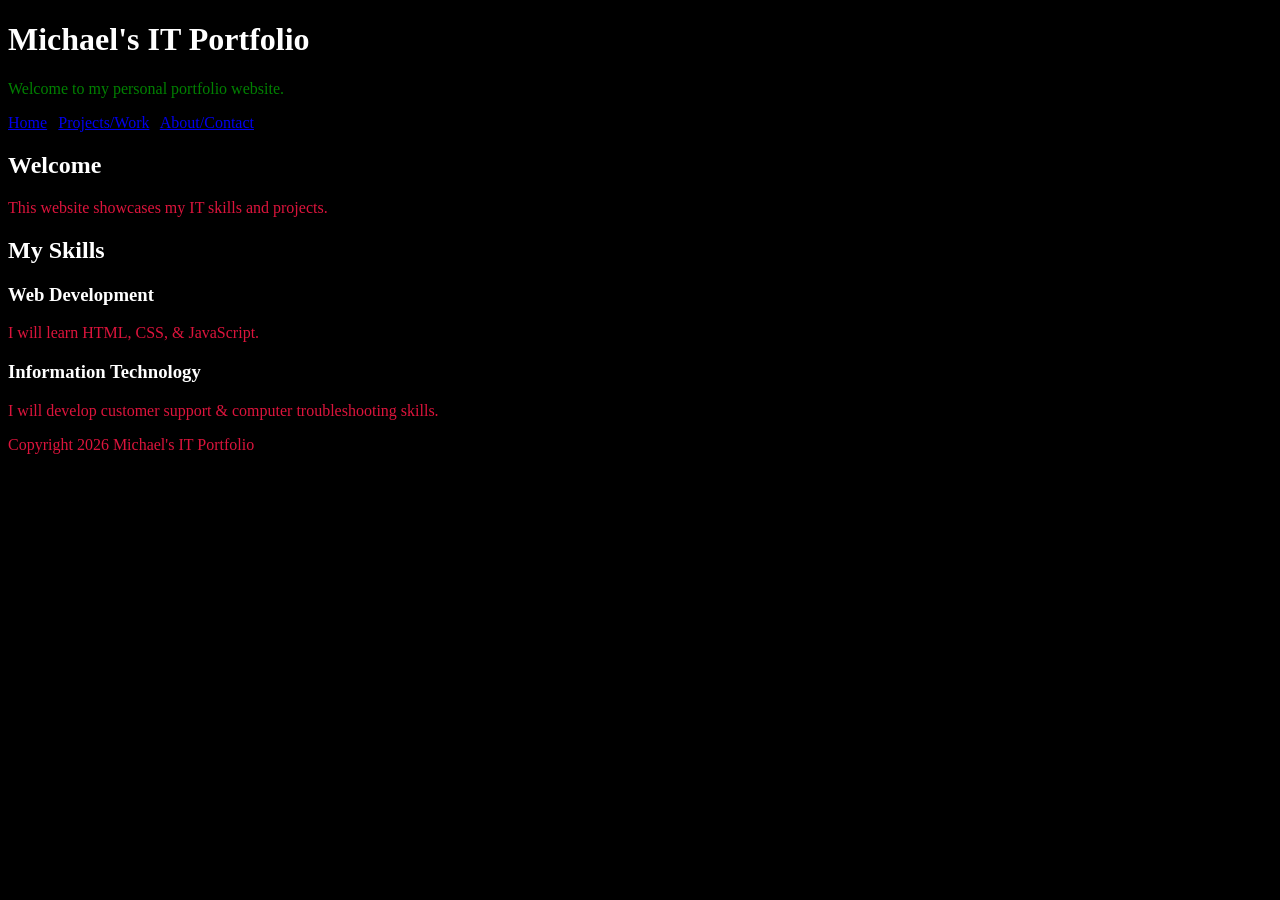
==== index.html @ 6d075acf "Add files via upload" ====
<!DOCTYPE html>
<html lang="en">
<head>
    <meta charset="UTF-8">
    <title>Michael's IT Portfolio</title>
    <link rel="stylesheet" href="styles.css">
</head>
<body>
    <header>
        <h1>Michael's IT Portfolio</h1>
        <p id="banner-description1">Welcome to my personal portfolio website.</p>
    </header>
    <nav>
        <a href="index.html">Home</a> |
        <a href="projects.html">Projects/Work</a> |
        <a href="about.html">About/Contact</a>
    </nav>
            <main>
                <div class="white-text">
        <section>
            <h2>Welcome</h2>
            <p>This website showcases my IT skills and projects.</p>
        </section>
        <section>
            <h2>My Skills</h2>
            <h3>Web Development</h3>
            <p>I will learn HTML, CSS, & JavaScript.</p>

            <h3>Information Technology</h3>
            <p>I will develop customer support & computer troubleshooting skills.</p>
        </section>
            </main>
        <footer>
        <p>Copyright 2026 Michael's IT Portfolio</p>
    </footer>
</body>
</html>
---- styles.css ----
p {
    color:crimson;
}

body {
    background-color: rgb(0, 0, 0);
}

h1
{color: white;}

.white-text {
    color: white;
}

#banner-description1 { color:green; }
#banner-description2 { color:green; }
#banner-description3 { color:green; }

.container {
    width: 300px;
    height: 200px;

    padding: 20px;

    border: 5px solid black;

    margin: 30px;
}
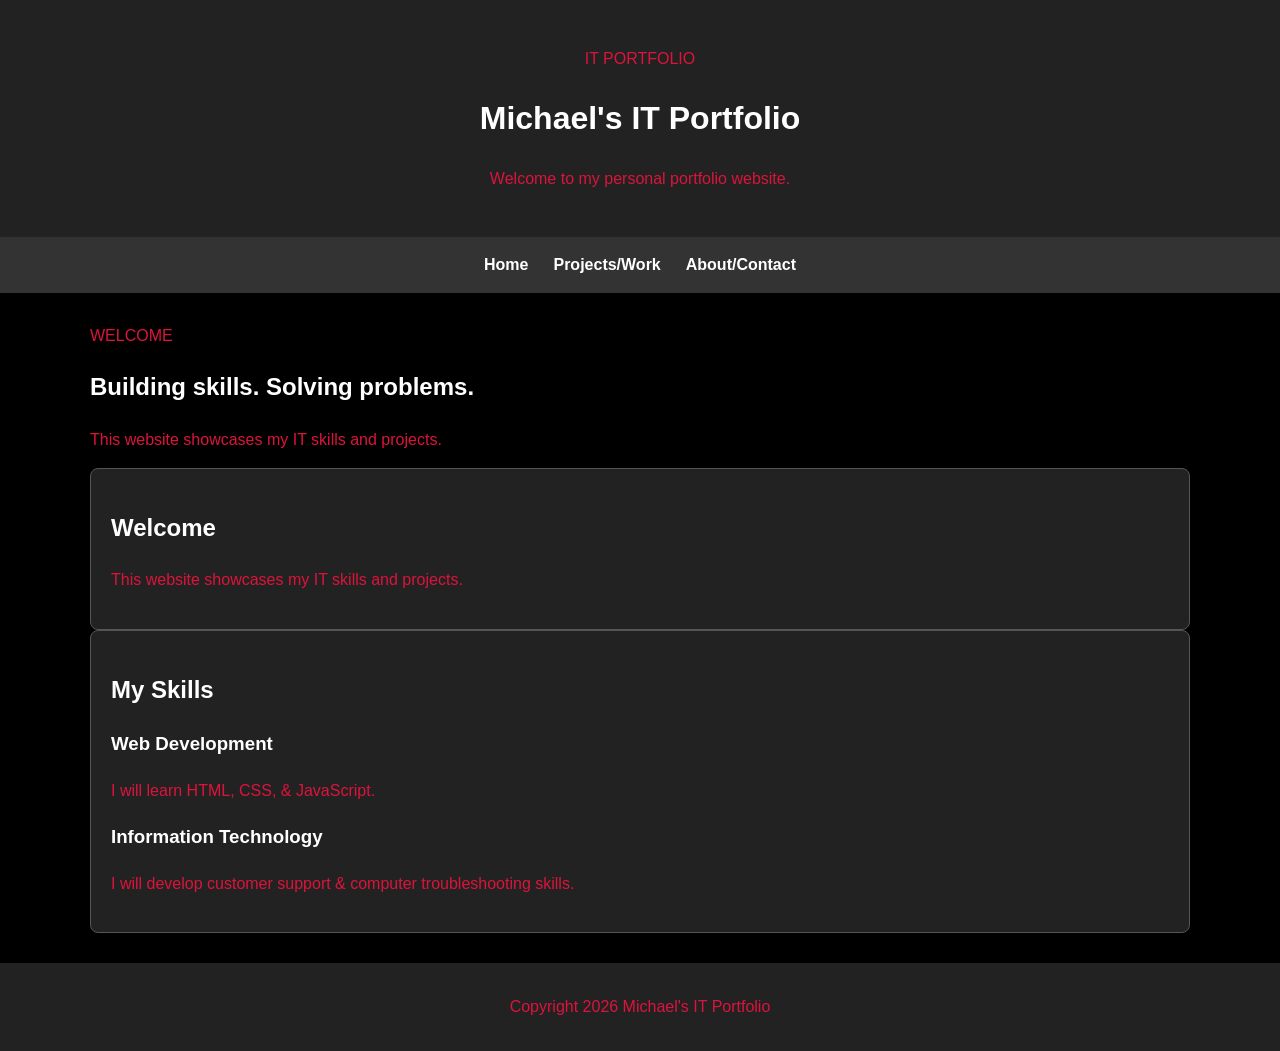
==== commit 187ded57: "Build responsive portfolio styling and page layouts" ====
--- a/index.html
+++ b/index.html
@@ -1,38 +1,50 @@
-
-<!DOCTYPE html>
-<html lang="en">
-<head>
-    <meta charset="UTF-8">
-    <title>Michael's IT Portfolio</title>
-    <link rel="stylesheet" href="styles.css">
-</head>
-<body>
-    <header>
-        <h1>Michael's IT Portfolio</h1>
-        <p id="banner-description1">Welcome to my personal portfolio website.</p>
-    </header>
-    <nav>
-        <a href="index.html">Home</a> |
-        <a href="projects.html">Projects/Work</a> |
-        <a href="about.html">About/Contact</a>
-    </nav>
-            <main>
-                <div class="white-text">
-        <section>
-            <h2>Welcome</h2>
-            <p>This website showcases my IT skills and projects.</p>
-        </section>
-        <section>
-            <h2>My Skills</h2>
-            <h3>Web Development</h3>
-            <p>I will learn HTML, CSS, & JavaScript.</p>
-
-            <h3>Information Technology</h3>
-            <p>I will develop customer support & computer troubleshooting skills.</p>
-        </section>
-            </main>
-        <footer>
-        <p>Copyright 2026 Michael's IT Portfolio</p>
-    </footer>
-</body>
-</html>
+<!DOCTYPE html>
+<html lang="en">
+<head>
+    <meta charset="UTF-8">
+    <meta name="viewport" content="width=device-width, initial-scale=1.0">
+    <meta name="description" content="Michael's IT portfolio showcasing skills, projects, and career development.">
+    <title>Home | Michael's IT Portfolio</title>
+    <link rel="preconnect" href="https://fonts.googleapis.com">
+    <link rel="preconnect" href="https://fonts.gstatic.com" crossorigin>
+    <link href="https://fonts.googleapis.com/css2?family=Poppins:wght@400;500;600;700&family=Roboto:wght@400;500&display=swap" rel="stylesheet">
+    <link rel="stylesheet" href="styles.css">
+</head>
+<body>
+    <header class="site-header">
+        <div class="header-inner">
+            <p class="eyebrow">IT PORTFOLIO</p>
+            <h1>Michael's IT Portfolio</h1>
+            <p id="banner-description1" class="banner-description">Welcome to my personal portfolio website.</p>
+        </div>
+    </header>
+    <nav class="site-nav" aria-label="Main navigation">
+        <a href="index.html" aria-current="page">Home</a>
+        <a href="projects.html">Projects/Work</a>
+        <a href="about.html">About/Contact</a>
+    </nav>
+    <main class="page-content">
+        <div class="page-intro">
+            <p class="eyebrow">WELCOME</p>
+            <h2>Building skills. Solving problems.</h2>
+            <p>This website showcases my IT skills and projects.</p>
+        </div>
+        <div class="content-grid">
+            <section class="content-card">
+                <h2>Welcome</h2>
+                <p>This website showcases my IT skills and projects.</p>
+            </section>
+            <section class="content-card">
+                <h2>My Skills</h2>
+                <h3>Web Development</h3>
+                <p>I will learn HTML, CSS, &amp; JavaScript.</p>
+                <h3>Information Technology</h3>
+                <p>I will develop customer support &amp; computer troubleshooting skills.</p>
+            </section>
+        </div>
+    </main>
+    <footer class="site-footer">
+        <p>Copyright 2026 Michael's IT Portfolio</p>
+    </footer>
+</body>
+</html>
--- a/styles.css
+++ b/styles.css
@@ -1,29 +1,120 @@
-p {
-    color:crimson;
+
+/* General page settings */
+* {
+    box-sizing: border-box;
 }
 
 body {
-    background-color: rgb(0, 0, 0);
+    margin: 0;
+    padding: 0;
+    font-family: Arial, sans-serif;
+    background-color: black;
+    color: white;
+    line-height: 1.6;
 }
 
-h1
-{color: white;}
+/* Header */
+header {
+    background-color: #222;
+    color: white;
+    text-align: center;
+    padding: 30px 20px;
+}
 
-.white-text {
+h1 {
     color: white;
 }
 
-#banner-description1 { color:green; }
-#banner-description2 { color:green; }
-#banner-description3 { color:green; }
+/* Navigation using Flexbox */
+nav {
+    display: flex;
+    justify-content: center;
+    align-items: center;
+    flex-wrap: wrap;
+    gap: 25px;
+    padding: 15px;
+    background-color: #333;
+}
 
-.container {
-    width: 300px;
-    height: 200px;
+nav a {
+    color: white;
+    text-decoration: none;
+    font-weight: bold;
+}
 
+nav a:hover {
+    color: crimson;
+}
+
+/* Main content */
+main {
+    width: min(1100px, calc(100% - 32px));
+    margin: 30px auto;
+}
+
+.white-text {
+    display: grid;
+    grid-template-columns: repeat(2, minmax(0, 1fr));
+    gap: 20px;
+}
+
+section {
+    background-color: #222;
+    border: 1px solid #555;
+    border-radius: 8px;
     padding: 20px;
+    min-width: 0;
+}
 
-    border: 5px solid black;
+p {
+    color: crimson;
+    overflow-wrap: anywhere;
+}
 
-    margin: 30px;
-}+h2, h3 {
+    color: white;
+}
+
+/* Footer */
+footer {
+    background-color: #222;
+    color: white;
+    text-align: center;
+    padding: 15px;
+}
+
+/* Tablet layout */
+@media screen and (max-width: 768px) {
+    .white-text {
+        grid-template-columns: repeat(2, minmax(0, 1fr));
+    }
+
+    nav {
+        gap: 15px;
+    }
+}
+
+/* Mobile layout */
+@media screen and (max-width: 600px) {
+    .white-text {
+        grid-template-columns: 1fr;
+    }
+
+    header {
+        padding: 20px 10px;
+    }
+
+    nav {
+        flex-direction: column;
+        gap: 10px;
+    }
+
+    main {
+        width: calc(100% - 24px);
+        margin: 15px auto;
+    }
+
+    section {
+        padding: 15px;
+    }
+}
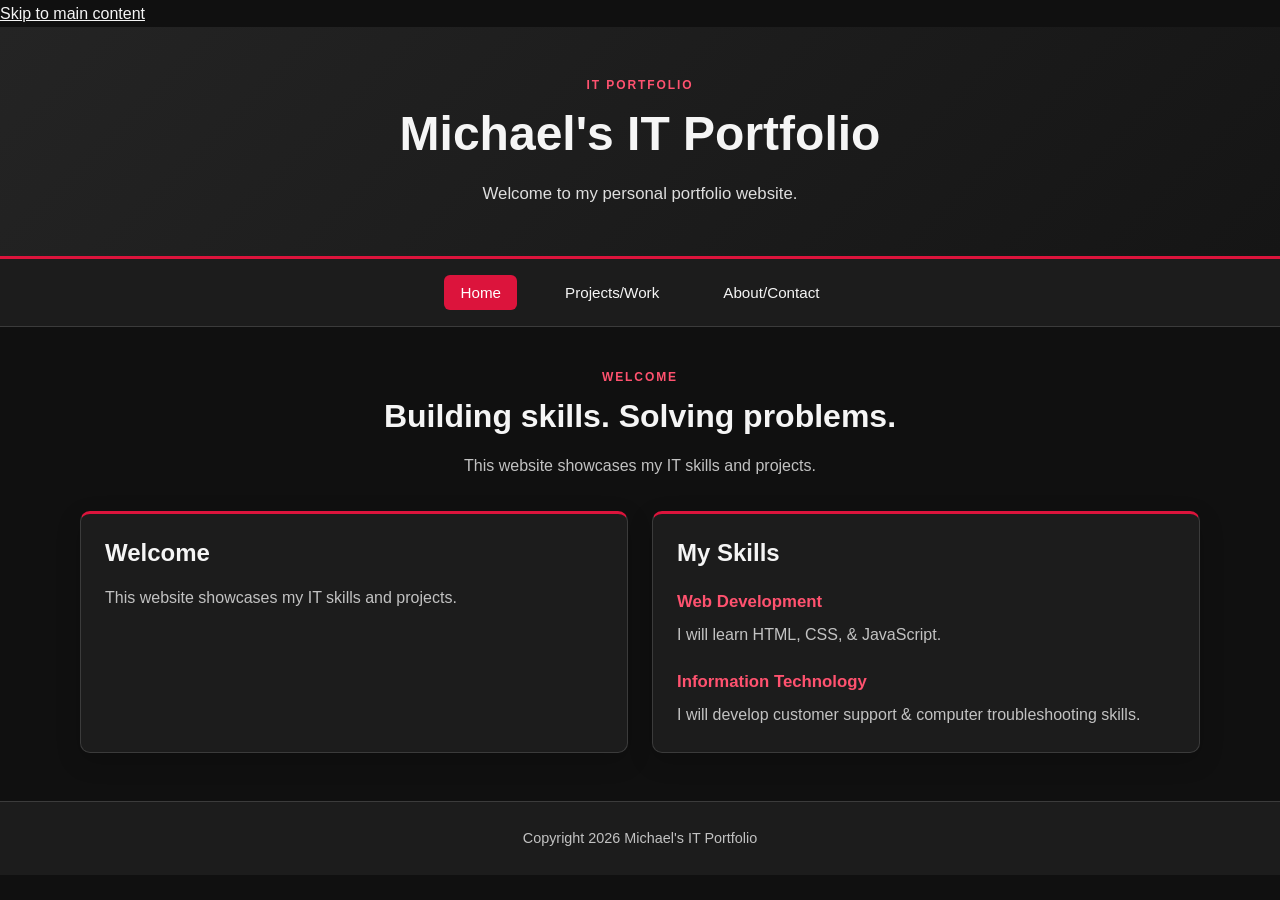
==== commit 1a18aaad: "Improve keyboard and assistive technology accessibility" ====
--- a/index.html
+++ b/index.html
@@ -11,6 +11,7 @@
     <link rel="stylesheet" href="styles.css">
 </head>
 <body>
+    <a class="skip-link" href="#main-content">Skip to main content</a>
     <header class="site-header">
         <div class="header-inner">
             <p class="eyebrow">IT PORTFOLIO</p>
@@ -23,19 +24,19 @@
         <a href="projects.html">Projects/Work</a>
         <a href="about.html">About/Contact</a>
     </nav>
-    <main class="page-content">
+    <main id="main-content" class="page-content">
         <div class="page-intro">
             <p class="eyebrow">WELCOME</p>
             <h2>Building skills. Solving problems.</h2>
             <p>This website showcases my IT skills and projects.</p>
         </div>
         <div class="content-grid">
-            <section class="content-card">
-                <h2>Welcome</h2>
+            <section class="content-card" aria-labelledby="section-1">
+                <h2 id="section-1">Welcome</h2>
                 <p>This website showcases my IT skills and projects.</p>
             </section>
-            <section class="content-card">
-                <h2>My Skills</h2>
+            <section class="content-card" aria-labelledby="section-2">
+                <h2 id="section-2">My Skills</h2>
                 <h3>Web Development</h3>
                 <p>I will learn HTML, CSS, &amp; JavaScript.</p>
                 <h3>Information Technology</h3>
--- a/styles.css
+++ b/styles.css
@@ -1,120 +1,254 @@
-
-/* General page settings */
-* {
-    box-sizing: border-box;
-}
-
-body {
-    margin: 0;
-    padding: 0;
-    font-family: Arial, sans-serif;
-    background-color: black;
-    color: white;
-    line-height: 1.6;
-}
-
-/* Header */
-header {
-    background-color: #222;
-    color: white;
-    text-align: center;
-    padding: 30px 20px;
-}
-
-h1 {
-    color: white;
-}
-
-/* Navigation using Flexbox */
-nav {
-    display: flex;
-    justify-content: center;
-    align-items: center;
-    flex-wrap: wrap;
-    gap: 25px;
-    padding: 15px;
-    background-color: #333;
-}
-
-nav a {
-    color: white;
-    text-decoration: none;
-    font-weight: bold;
-}
-
-nav a:hover {
-    color: crimson;
-}
-
-/* Main content */
-main {
-    width: min(1100px, calc(100% - 32px));
-    margin: 30px auto;
-}
-
-.white-text {
-    display: grid;
-    grid-template-columns: repeat(2, minmax(0, 1fr));
-    gap: 20px;
-}
-
-section {
-    background-color: #222;
-    border: 1px solid #555;
-    border-radius: 8px;
-    padding: 20px;
-    min-width: 0;
-}
-
-p {
-    color: crimson;
-    overflow-wrap: anywhere;
-}
-
-h2, h3 {
-    color: white;
-}
-
-/* Footer */
-footer {
-    background-color: #222;
-    color: white;
-    text-align: center;
-    padding: 15px;
-}
-
-/* Tablet layout */
-@media screen and (max-width: 768px) {
-    .white-text {
-        grid-template-columns: repeat(2, minmax(0, 1fr));
-    }
-
-    nav {
-        gap: 15px;
-    }
-}
-
-/* Mobile layout */
-@media screen and (max-width: 600px) {
-    .white-text {
-        grid-template-columns: 1fr;
-    }
-
-    header {
-        padding: 20px 10px;
-    }
-
-    nav {
-        flex-direction: column;
-        gap: 10px;
-    }
-
-    main {
-        width: calc(100% - 24px);
-        margin: 15px auto;
-    }
-
-    section {
-        padding: 15px;
-    }
-}
+/* Michael's IT Portfolio
+   Palette: charcoal, near-black, white, and crimson.
+   Spacing scale: multiples of 8px.
+*/
+
+:root {
+    color-scheme: dark;
+    --color-background: #101010;
+    --color-surface: #1c1c1c;
+    --color-surface-raised: #262626;
+    --color-text: #f5f5f5;
+    --color-muted: #c2c2c2;
+    --color-accent: #dc143c;
+    --color-border: #3b3b3b;
+    --space-1: 8px;
+    --space-2: 16px;
+    --space-3: 24px;
+    --space-4: 32px;
+    --space-5: 40px;
+    --space-6: 48px;
+    --content-width: 1120px;
+}
+
+* {
+    box-sizing: border-box;
+}
+
+html {
+    min-width: 320px;
+    scroll-behavior: smooth;
+}
+
+body {
+    min-width: 320px;
+    margin: 0;
+    background: var(--color-background);
+    color: var(--color-text);
+    font-family: "Roboto", sans-serif;
+    font-size: 16px;
+    line-height: 1.7;
+}
+
+h1, h2, h3, nav {
+    font-family: "Poppins", sans-serif;
+    line-height: 1.25;
+}
+
+h1, h2, h3, p {
+    margin-top: 0;
+}
+
+h1 {
+    margin-bottom: var(--space-2);
+    font-size: clamp(2rem, 5vw, 3rem);
+    font-weight: 700;
+}
+
+h2 {
+    margin-bottom: var(--space-2);
+    font-size: 1.5rem;
+}
+
+h3 {
+    margin: var(--space-3) 0 var(--space-1);
+    color: #ff526f;
+    font-size: 1.05rem;
+}
+
+p {
+    color: var(--color-muted);
+}
+
+a {
+    color: inherit;
+}
+
+/* Header */
+.site-header {
+    padding: var(--space-6) var(--space-3);
+    background: linear-gradient(135deg, #242424, #151515);
+    border-bottom: 3px solid var(--color-accent);
+    text-align: center;
+}
+
+.header-inner {
+    width: min(100%, var(--content-width));
+    margin: 0 auto;
+}
+
+.eyebrow {
+    margin-bottom: var(--space-1);
+    color: #ff526f;
+    font-family: "Poppins", sans-serif;
+    font-size: 0.75rem;
+    font-weight: 700;
+    letter-spacing: 0.16em;
+}
+
+.banner-description {
+    max-width: 640px;
+    margin: 0 auto;
+    font-size: 1.05rem;
+}
+
+/* These ID selectors style the page-specific banner descriptions. */
+#banner-description1,
+#banner-description2,
+#banner-description3 {
+    color: #dedede;
+}
+
+/* Navigation */
+.site-nav {
+    display: flex;
+    flex-wrap: wrap;
+    justify-content: center;
+    align-items: center;
+    gap: var(--space-2) var(--space-4);
+    padding: var(--space-2);
+    background: var(--color-surface);
+    border-bottom: 1px solid var(--color-border);
+}
+
+.site-nav a {
+    padding: var(--space-1) var(--space-2);
+    border-radius: 6px;
+    color: var(--color-text);
+    font-size: 0.95rem;
+    font-weight: 500;
+    text-decoration: none;
+    transition: background-color 160ms ease, color 160ms ease;
+}
+
+.site-nav a:hover,
+.site-nav a:focus-visible,
+.site-nav a[aria-current="page"] {
+    background: var(--color-accent);
+    color: #ffffff;
+    outline: none;
+}
+
+/* Main content and responsive card grid */
+.page-content {
+    width: min(calc(100% - 48px), var(--content-width));
+    margin: 0 auto;
+    padding: var(--space-5) 0 var(--space-6);
+}
+
+.page-intro {
+    margin-bottom: var(--space-4);
+    text-align: center;
+}
+
+.page-intro h2 {
+    font-size: clamp(1.5rem, 3vw, 2rem);
+}
+
+.content-grid {
+    display: grid;
+    grid-template-columns: repeat(2, minmax(0, 1fr));
+    gap: var(--space-3);
+    align-items: stretch;
+}
+
+.content-grid--three {
+    grid-template-columns: repeat(3, minmax(0, 1fr));
+}
+
+.content-card {
+    min-width: 0;
+    padding: var(--space-3);
+    overflow-wrap: anywhere;
+    background: var(--color-surface);
+    border: 1px solid var(--color-border);
+    border-top: 3px solid var(--color-accent);
+    border-radius: 10px;
+    box-shadow: 0 8px 24px rgb(0 0 0 / 18%);
+}
+
+.content-card p:last-child {
+    margin-bottom: 0;
+}
+
+/* Footer */
+.site-footer {
+    padding: var(--space-3) var(--space-2);
+    background: var(--color-surface);
+    border-top: 1px solid var(--color-border);
+    text-align: center;
+}
+
+.site-footer p {
+    margin: 0;
+    font-size: 0.9rem;
+}
+
+/* Tablet: tighten spacing while retaining a multi-column layout. */
+@media screen and (max-width: 768px) {
+    .page-content {
+        width: min(calc(100% - 32px), var(--content-width));
+        padding: var(--space-4) 0;
+    }
+
+    .content-grid,
+    .content-grid--three {
+        grid-template-columns: repeat(2, minmax(0, 1fr));
+        gap: var(--space-2);
+    }
+
+    .content-card {
+        padding: var(--space-2);
+    }
+
+    .site-nav {
+        column-gap: var(--space-2);
+    }
+}
+
+/* Mobile: stack content and navigation for narrow screens. */
+@media screen and (max-width: 600px) {
+    .site-header {
+        padding: var(--space-4) var(--space-2);
+    }
+
+    .site-nav {
+        flex-direction: column;
+        gap: var(--space-1);
+        padding: var(--space-2);
+    }
+
+    .site-nav a {
+        width: 100%;
+        text-align: center;
+    }
+
+    .page-content {
+        width: calc(100% - 32px);
+        padding: var(--space-3) 0 var(--space-4);
+    }
+
+    .page-intro {
+        margin-bottom: var(--space-3);
+        text-align: left;
+    }
+
+    .content-grid,
+    .content-grid--three {
+        grid-template-columns: minmax(0, 1fr);
+    }
+
+    .content-card {
+        padding: var(--space-2);
+    }
+}
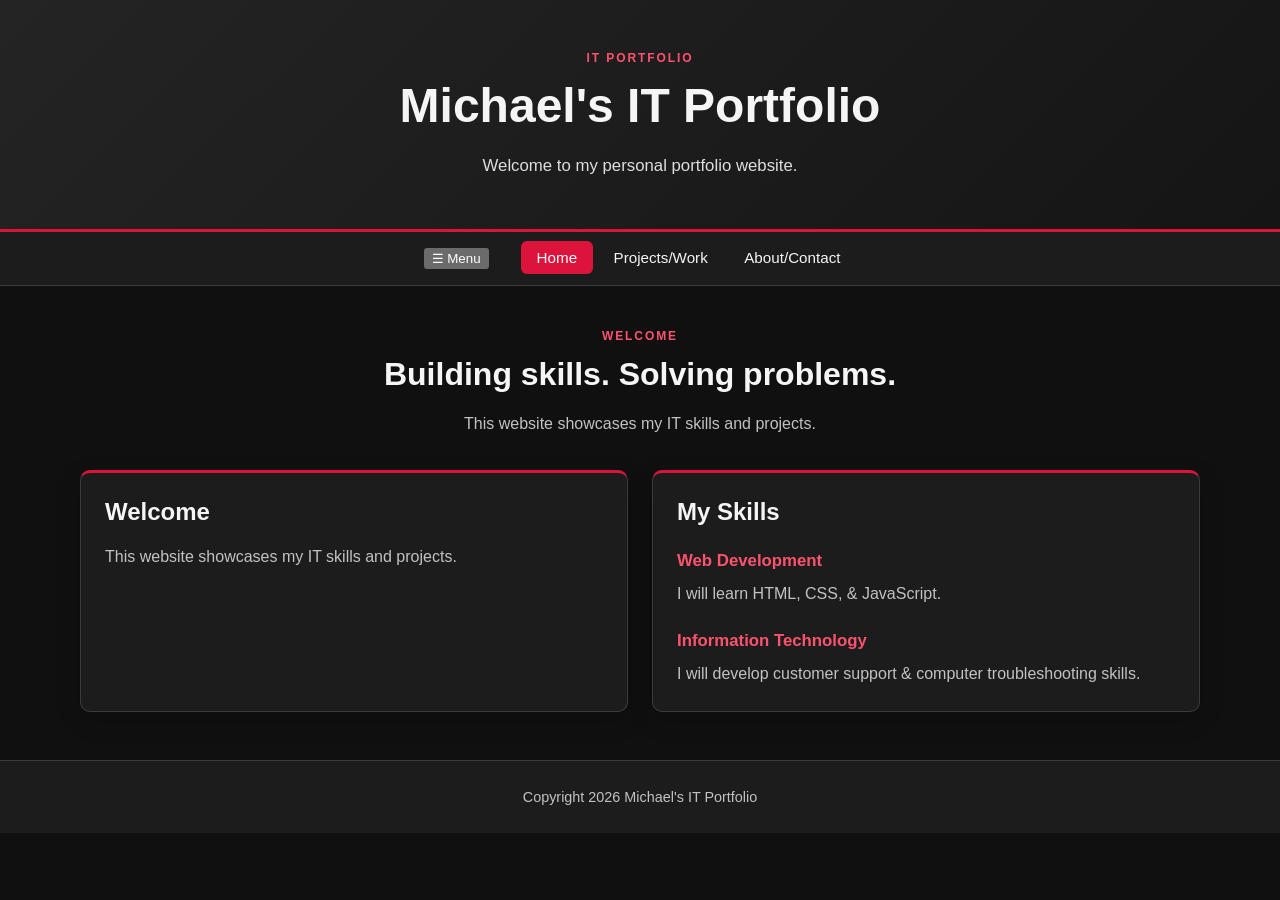
==== commit 3652e7eb: "Add accessible mobile navigation toggle" ====
--- a/index.html
+++ b/index.html
@@ -9,6 +9,7 @@
     <link rel="preconnect" href="https://fonts.gstatic.com" crossorigin>
     <link href="https://fonts.googleapis.com/css2?family=Poppins:wght@400;500;600;700&family=Roboto:wght@400;500&display=swap" rel="stylesheet">
     <link rel="stylesheet" href="styles.css">
+    <script src="script.js" defer></script>
 </head>
 <body>
     <a class="skip-link" href="#main-content">Skip to main content</a>
@@ -20,9 +21,14 @@
         </div>
     </header>
     <nav class="site-nav" aria-label="Main navigation">
-        <a href="index.html" aria-current="page">Home</a>
-        <a href="projects.html">Projects/Work</a>
-        <a href="about.html">About/Contact</a>
+        <button class="nav-toggle" type="button" aria-expanded="false" aria-controls="primary-navigation">
+            <span aria-hidden="true">&#9776;</span> <span>Menu</span>
+        </button>
+        <div class="nav-links" id="primary-navigation">
+            <a href="index.html" aria-current="page">Home</a>
+            <a href="projects.html" >Projects/Work</a>
+            <a href="about.html" >About/Contact</a>
+        </div>
     </nav>
     <main id="main-content" class="page-content">
         <div class="page-intro">
--- a/styles.css
+++ b/styles.css
@@ -136,7 +136,6 @@
 .site-nav a[aria-current="page"] {
     background: var(--color-accent);
     color: #ffffff;
-    outline: none;
 }
 
 /* Main content and responsive card grid */
@@ -252,3 +251,45 @@
         padding: var(--space-2);
     }
 }
+
+
+/* Accessibility improvements */
+.skip-link {
+    position: absolute;
+    top: 8px;
+    left: 8px;
+    z-index: 1000;
+    padding: 12px 16px;
+    transform: translateY(-160%);
+    background: #ffffff;
+    color: #101010;
+    border: 3px solid var(--color-accent);
+    border-radius: 6px;
+    font-weight: 700;
+}
+
+.skip-link:focus {
+    transform: translateY(0);
+    outline: 3px solid #ffffff;
+    outline-offset: 3px;
+}
+
+:focus-visible {
+    outline: 3px solid #ffffff;
+    outline-offset: 3px;
+}
+
+@media (prefers-reduced-motion: reduce) {
+    html {
+        scroll-behavior: auto;
+    }
+
+    *,
+    *::before,
+    *::after {
+        scroll-behavior: auto !important;
+        transition-duration: 0.01ms !important;
+        animation-duration: 0.01ms !important;
+        animation-iteration-count: 1 !important;
+    }
+}
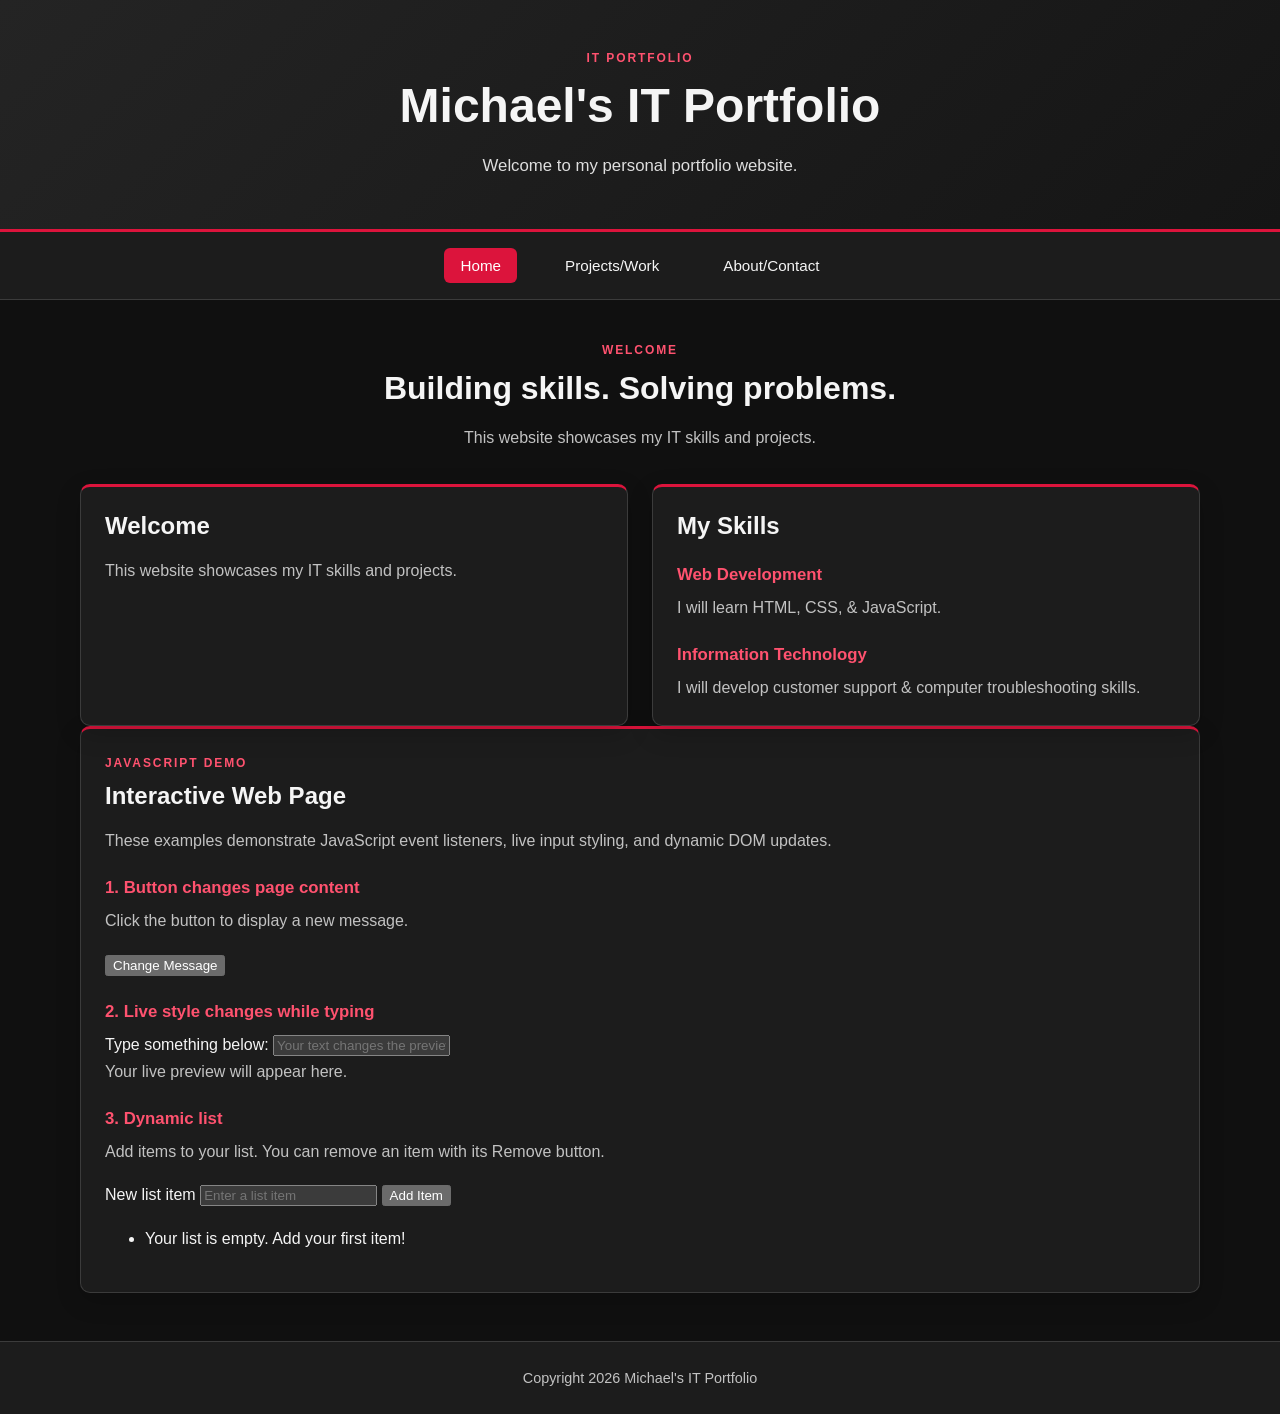
==== commit 66a4198a: "Add interactive JavaScript demo to home page" ====
--- a/index.html
+++ b/index.html
@@ -26,8 +26,8 @@
         </button>
         <div class="nav-links" id="primary-navigation">
             <a href="index.html" aria-current="page">Home</a>
-            <a href="projects.html" >Projects/Work</a>
-            <a href="about.html" >About/Contact</a>
+            <a href="projects.html">Projects/Work</a>
+            <a href="about.html">About/Contact</a>
         </div>
     </nav>
     <main id="main-content" class="page-content">
@@ -49,6 +49,40 @@
                 <p>I will develop customer support &amp; computer troubleshooting skills.</p>
             </section>
         </div>
+
+        <section class="content-card interaction-lab" aria-labelledby="interaction-heading">
+            <p class="eyebrow">JAVASCRIPT DEMO</p>
+            <h2 id="interaction-heading">Interactive Web Page</h2>
+            <p>These examples demonstrate JavaScript event listeners, live input styling, and dynamic DOM updates.</p>
+
+            <div class="interaction-example">
+                <h3>1. Button changes page content</h3>
+                <p id="message-output" aria-live="polite">Click the button to display a new message.</p>
+                <button class="interaction-button" id="message-button" type="button">Change Message</button>
+            </div>
+
+            <div class="interaction-example">
+                <h3>2. Live style changes while typing</h3>
+                <label for="live-input">Type something below:</label>
+                <input class="interaction-input" id="live-input" type="text" placeholder="Your text changes the preview..." maxlength="80">
+                <div class="live-preview" id="live-preview" aria-live="polite">
+                    <p id="preview-text">Your live preview will appear here.</p>
+                </div>
+            </div>
+
+            <div class="interaction-example">
+                <h3>3. Dynamic list</h3>
+                <p>Add items to your list. You can remove an item with its Remove button.</p>
+                <form class="list-form" id="item-form">
+                    <label class="visually-hidden" for="item-input">New list item</label>
+                    <input class="interaction-input" id="item-input" type="text" placeholder="Enter a list item" maxlength="80" required>
+                    <button class="interaction-button" type="submit">Add Item</button>
+                </form>
+                <ul class="dynamic-list" id="dynamic-list" aria-live="polite">
+                    <li class="list-empty" id="list-empty">Your list is empty. Add your first item!</li>
+                </ul>
+            </div>
+        </section>
     </main>
     <footer class="site-footer">
         <p>Copyright 2026 Michael's IT Portfolio</p>
--- a/styles.css
+++ b/styles.css
@@ -293,3 +293,78 @@
         animation-iteration-count: 1 !important;
     }
 }
+
+
+/* Milestone 3: accessible navigation, form controls, and API profile card */
+.nav-toggle {
+    display: none;
+    border: 1px solid var(--color-border);
+    border-radius: 6px;
+    padding: 10px 16px;
+    background: var(--color-surface-raised);
+    color: var(--color-text);
+    font: 600 1rem "Poppins", sans-serif;
+    cursor: pointer;
+}
+.nav-links {
+    display: flex;
+    flex-wrap: wrap;
+    justify-content: center;
+    align-items: center;
+    gap: var(--space-2) var(--space-4);
+}
+.nav-links a {
+    padding: var(--space-1) var(--space-2);
+    border-radius: 6px;
+    color: var(--color-text);
+    font-size: 0.95rem;
+    font-weight: 500;
+    text-decoration: none;
+    transition: background-color 160ms ease, color 160ms ease;
+}
+.nav-links a:hover,
+.nav-links a:focus-visible,
+.nav-links a[aria-current="page"] {
+    background: var(--color-accent);
+    color: #ffffff;
+}
+.form-field { margin: 0 0 16px; }
+.form-field label { display: block; margin-bottom: 6px; color: var(--color-text); font-weight: 600; }
+.form-field input,
+.form-field textarea {
+    display: block;
+    width: 100%;
+    min-height: 44px;
+    padding: 10px 12px;
+    border: 1px solid #777;
+    border-radius: 6px;
+    background: #101010;
+    color: #ffffff;
+    font: inherit;
+}
+.form-field textarea { resize: vertical; }
+.form-field [aria-invalid="true"] { border: 2px solid #ff7188; }
+.field-error { min-height: 1.4em; margin: 4px 0 0; color: #ff8da0; font-size: 0.9rem; }
+.form-submit {
+    min-height: 44px;
+    padding: 10px 18px;
+    border: 0;
+    border-radius: 6px;
+    background: var(--color-accent);
+    color: #fff;
+    font: 600 1rem "Poppins", sans-serif;
+    cursor: pointer;
+}
+.form-submit:hover { background: #b81031; }
+.form-status { margin: 12px 0 0; color: #fff; }
+.form-note { margin-top: 12px; font-size: 0.85rem; }
+#github-details a { color: #ff7188; font-weight: 600; }
+#github-details p { margin-bottom: 10px; }
+
+@media screen and (max-width: 600px) {
+    .site-nav { align-items: stretch; }
+    .nav-toggle { display: inline-flex; align-self: center; align-items: center; gap: 8px; }
+    .nav-links { display: none; flex-direction: column; width: 100%; gap: 6px; }
+    .nav-links.is-open { display: flex; }
+    .nav-links a { width: 100%; text-align: center; }
+}
